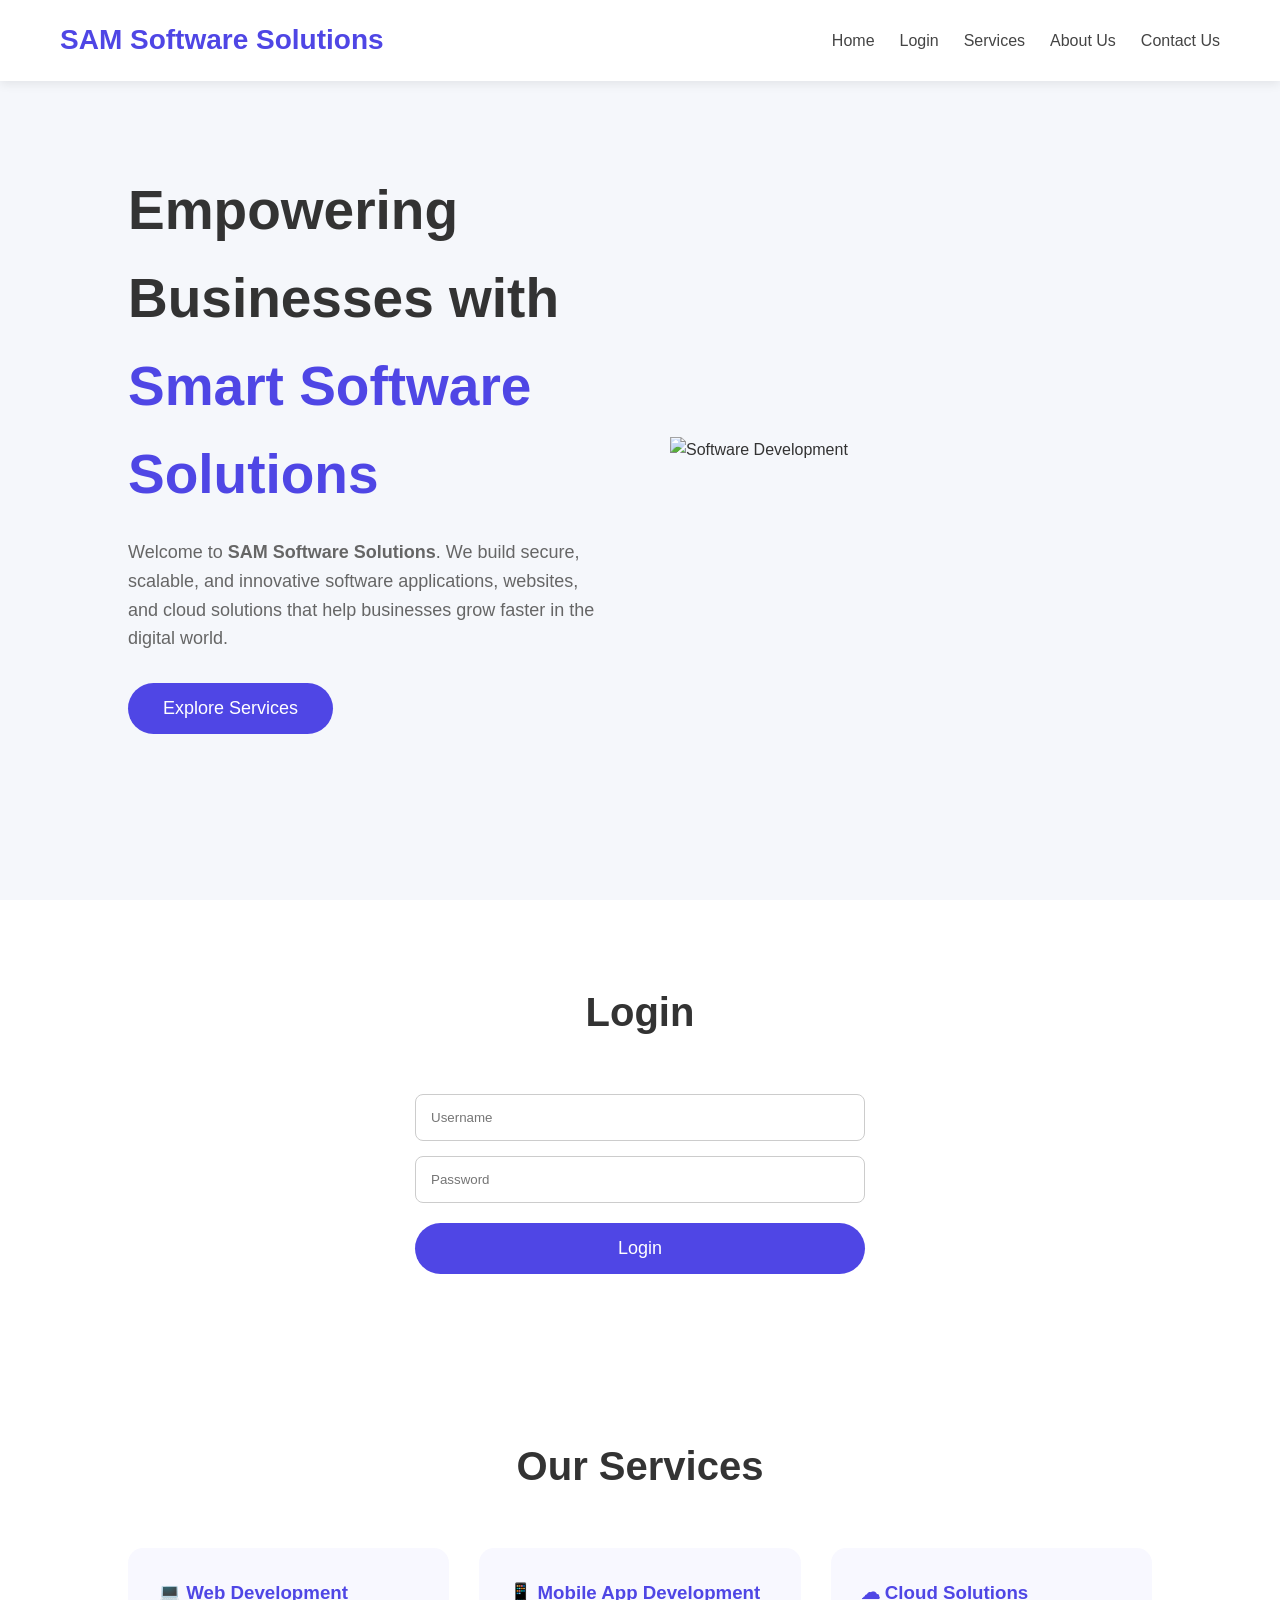
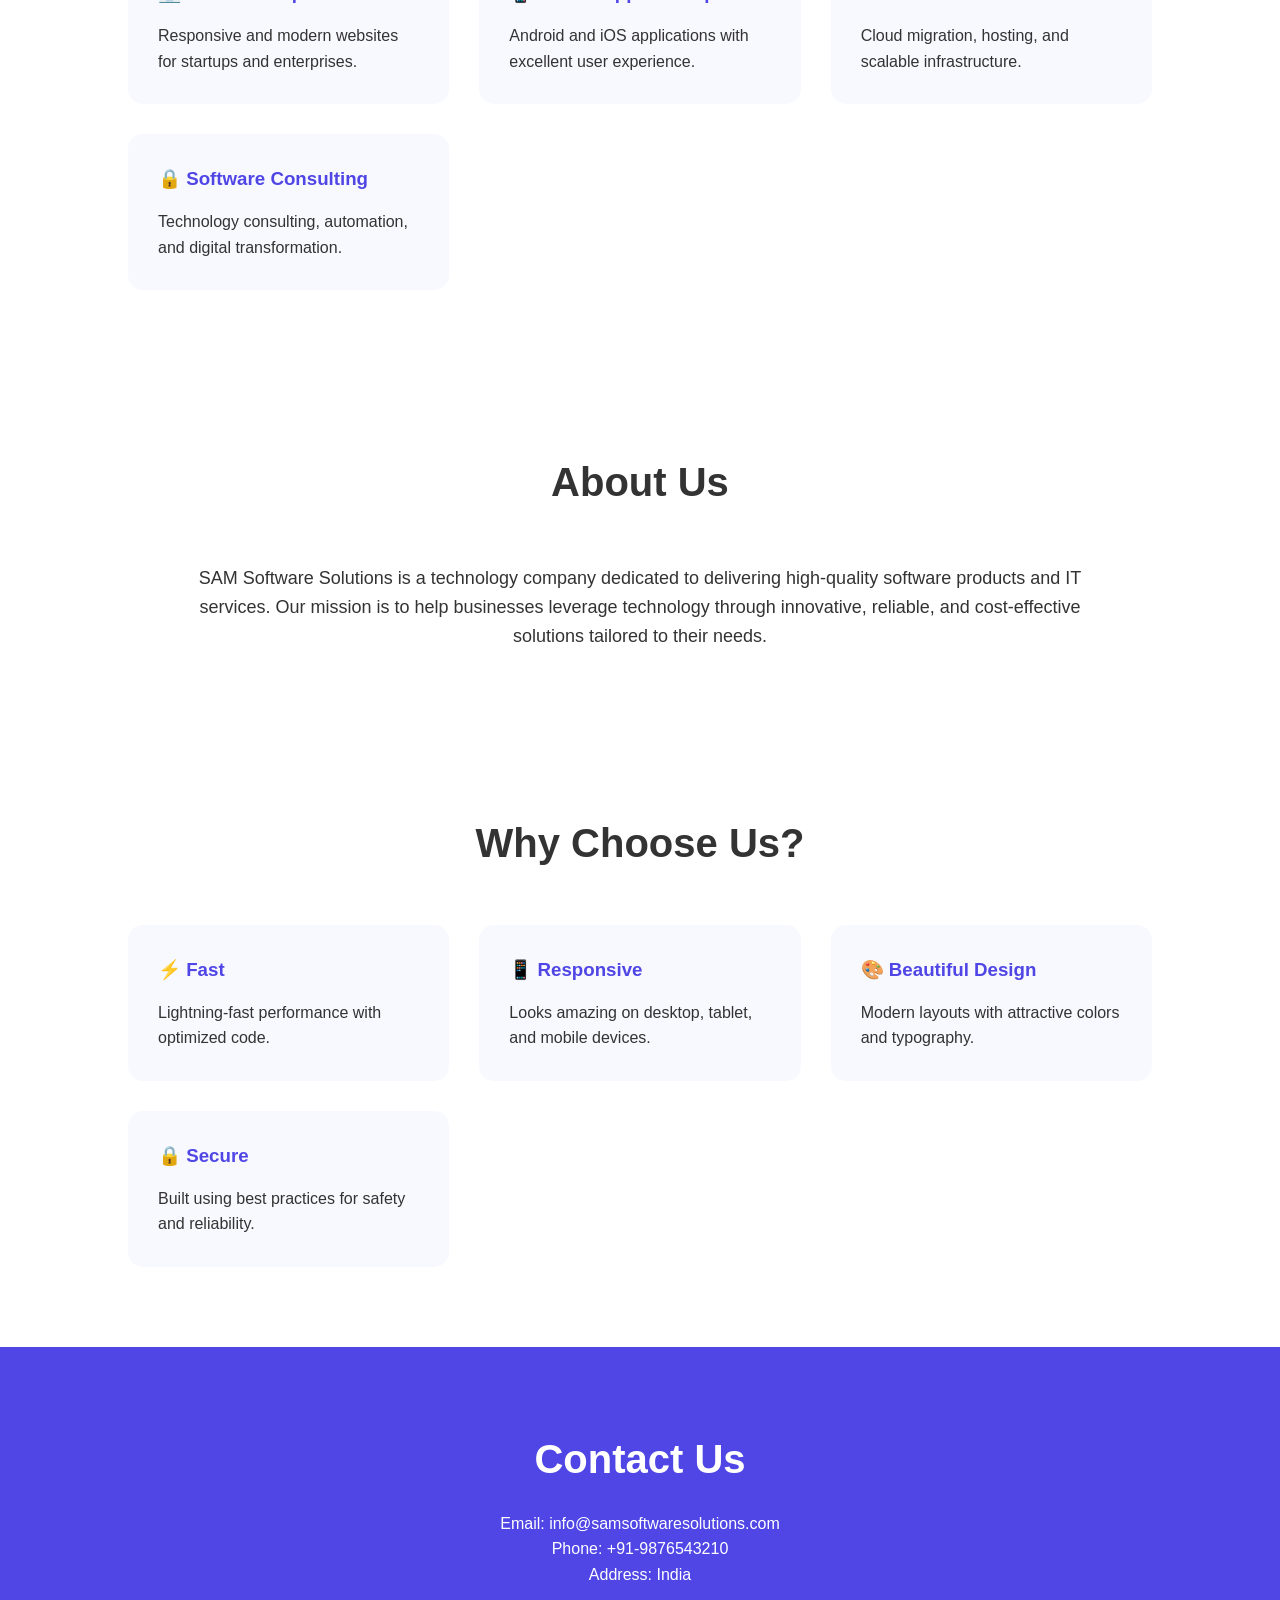
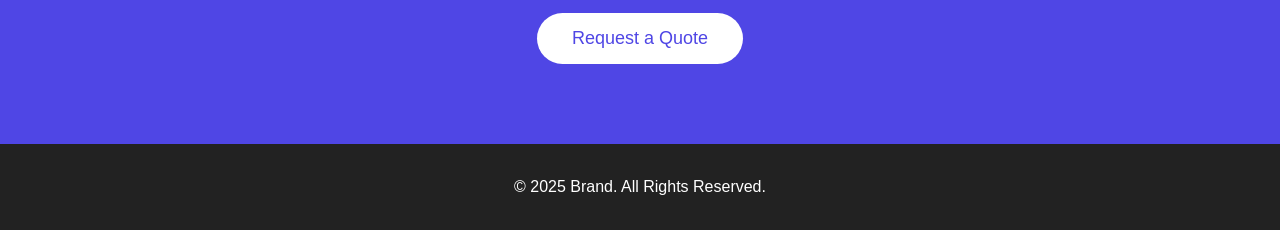
==== Index.html @ cef985ce "Initial commit of the file" ====
﻿<!DOCTYPE html>
<html lang="en">
<head>
    <meta charset="UTF-8">
    <meta name="viewport" content="width=device-width, initial-scale=1.0">
    <title>SAM Software Solutions</title>

    <style>
        * {
            margin: 0;
            padding: 0;
            box-sizing: border-box;
            font-family: Arial, Helvetica, sans-serif;
        }

        body {
            background: #f5f7fb;
            color: #333;
            line-height: 1.6;
        }

        /* Navbar */

        header {
            width: 100%;
            position: fixed;
            top: 0;
            left: 0;
            background: white;
            box-shadow: 0 3px 10px rgba(0,0,0,.08);
            z-index: 1000;
        }

        nav {
            max-width: 1200px;
            margin: auto;
            display: flex;
            justify-content: space-between;
            align-items: center;
            padding: 18px 20px;
        }

        .logo {
            font-size: 28px;
            font-weight: bold;
            color: #4f46e5;
        }

        nav ul {
            display: flex;
            list-style: none;
            gap: 25px;
        }

        nav a {
            text-decoration: none;
            color: #444;
            transition: .3s;
        }

            nav a:hover {
                color: #4f46e5;
            }

        /* Hero */

        .hero {
            min-height: 100vh;
            display: flex;
            justify-content: center;
            align-items: center;
            padding: 100px 10%;
            gap: 60px;
            flex-wrap: wrap;
        }

        .hero-text {
            flex: 1;
        }

            .hero-text h1 {
                font-size: 55px;
                margin-bottom: 20px;
            }

            .hero-text span {
                color: #4f46e5;
            }

            .hero-text p {
                font-size: 18px;
                margin-bottom: 30px;
                color: #666;
            }

        button {
            padding: 15px 35px;
            background: #4f46e5;
            color: white;
            border: none;
            border-radius: 30px;
            font-size: 18px;
            cursor: pointer;
            transition: .3s;
        }

            button:hover {
                background: #372fcf;
                transform: translateY(-3px);
            }

        .hero-image {
            flex: 1;
            display: flex;
            justify-content: center;
        }

            .hero-image img {
                width: 100%;
                max-width: 500px;
                animation: float 3s ease-in-out infinite;
            }

        @keyframes float {
            0% {
                transform: translateY(0);
            }

            50% {
                transform: translateY(-15px);
            }

            100% {
                transform: translateY(0);
            }
        }

        /* Features */

        .features {
            padding: 80px 10%;
            background: white;
        }

            .features h2 {
                text-align: center;
                margin-bottom: 50px;
                font-size: 40px;
            }

        .grid {
            display: grid;
            grid-template-columns: repeat(auto-fit,minmax(250px,1fr));
            gap: 30px;
        }

        .card {
            background: #f8f8ff;
            padding: 30px;
            border-radius: 15px;
            transition: .3s;
        }

            .card:hover {
                transform: translateY(-10px);
                box-shadow: 0 15px 25px rgba(0,0,0,.1);
            }

            .card h3 {
                margin-bottom: 15px;
                color: #4f46e5;
            }

        /* CTA */

        .cta {
            text-align: center;
            padding: 80px 20px;
            background: #4f46e5;
            color: white;
        }

            .cta h2 {
                font-size: 40px;
                margin-bottom: 20px;
            }

            .cta button {
                background: white;
                color: #4f46e5;
            }

                .cta button:hover {
                    background: #f2f2f2;
                }

        /* Footer */

        footer {
            text-align: center;
            padding: 30px;
            background: #222;
            color: white;
        }

        /* Responsive */

        @media(max-width:768px) {

            nav ul {
                display: none;
            }

            .hero-text h1 {
                font-size: 40px;
            }

            .hero {
                text-align: center;
            }
        }

        .fade {
            opacity: 0;
            transform: translateY(40px);
            transition: 1s;
        }

            .fade.show {
                opacity: 1;
                transform: translateY(0);
            }
    </style>


    <script landscape="JavaScript">
window.onload = function () {

    if (localStorage.getItem("loggedIn") === "true") {

        document.getElementById("loginMenu").innerHTML =
            '<a href="#" onclick="logout()">Logout</a>';

    }

}

function logout() {

    localStorage.clear();

    window.location.href = "index.html";

}
    </script>

</head>
<body>

    <header>

        <nav>

            <div class="logo">SAM Software Solutions</div>

            <ul>
                <li><a href="#">Home</a></li>
                <li id="loginMenu"><a href="#login">Login</a></li>
                <li><a href="#services">Services</a></li>
                <li><a href="#about">About Us</a></li>
                <li><a href="#contact">Contact Us</a></li>
            </ul>

        </nav>

    </header>

    <section class="hero fade">

        <div class="hero-text">

            <h1>Empowering Businesses with <span>Smart Software Solutions</span></h1>

            <p>
                Welcome to <strong>SAM Software Solutions</strong>. We build secure,
                scalable, and innovative software applications, websites, and cloud
                solutions that help businesses grow faster in the digital world.
            </p>

            <button onclick="scrollServices()">
                Explore Services
            </button>

        </div>

        <div class="hero-image">

            <img src="https://images.unsplash.com/photo-1518770660439-4636190af475?w=900"
                 alt="Software Development">

        </div>

    </section>

    <section class="features fade" id="login">

        <h2>Login</h2>

        <div style="max-width:450px;margin:auto;">

            <input type="text" id="username" placeholder="Username" style="width:100%;padding:15px;margin-bottom:15px;border:1px solid #ccc;border-radius:8px;" />

            <input type="password" placeholder="Password"
                   style="width:100%;padding:15px;margin-bottom:20px;border:1px solid #ccc;border-radius:8px;">

            <button style="width:100%;" onclick="login()">
                Login
            </button>

        </div>

    </section>

    <section class="features fade" id="services">

        <h2>Our Services</h2>

        <div class="grid">

            <div class="card">
                <h3>💻 Web Development</h3>
                <p>Responsive and modern websites for startups and enterprises.</p>
            </div>

            <div class="card">
                <h3>📱 Mobile App Development</h3>
                <p>Android and iOS applications with excellent user experience.</p>
            </div>

            <div class="card">
                <h3>☁ Cloud Solutions</h3>
                <p>Cloud migration, hosting, and scalable infrastructure.</p>
            </div>

            <div class="card">
                <h3>🔒 Software Consulting</h3>
                <p>Technology consulting, automation, and digital transformation.</p>
            </div>

        </div>

    </section>

    <section class="features fade" id="about">

        <h2>About Us</h2>

        <p style="max-width:900px;margin:auto;text-align:center;font-size:18px;">
            SAM Software Solutions is a technology company dedicated to delivering
            high-quality software products and IT services. Our mission is to help
            businesses leverage technology through innovative, reliable, and
            cost-effective solutions tailored to their needs.
        </p>

    </section>

    <section class="features fade" id="features">

        <h2>Why Choose Us?</h2>

        <div class="grid">

            <div class="card">
                <h3>⚡ Fast</h3>
                <p>Lightning-fast performance with optimized code.</p>
            </div>

            <div class="card">
                <h3>📱 Responsive</h3>
                <p>Looks amazing on desktop, tablet, and mobile devices.</p>
            </div>

            <div class="card">
                <h3>🎨 Beautiful Design</h3>
                <p>Modern layouts with attractive colors and typography.</p>
            </div>

            <div class="card">
                <h3>🔒 Secure</h3>
                <p>Built using best practices for safety and reliability.</p>
            </div>

        </div>

    </section>

    <section class="cta fade" id="contact">

        <h2>Contact Us</h2>

        <p>Email: info@samsoftwaresolutions.com</p>
        <p>Phone: +91-9876543210</p>
        <p>Address: India</p>

        <br>

        <button onclick="joinNow()">
            Request a Quote
        </button>

    </section>

    <footer>

        © 2025 Brand. All Rights Reserved.

    </footer>

    <script>

function scrollServices(){
    document.getElementById("services").scrollIntoView({
        behavior: "smooth"
    });
}

function login() {

    const username = document.getElementById("username").value.trim();
    const password = document.querySelector('input[type="password"]').value;

    if (
        (username === "admin" && password === "nimda") ||
        (username === "samAdmin" && password === "NimdaSAM")
    ) {

        // Store login status
        localStorage.setItem("loggedIn", "true");
        localStorage.setItem("username", username);

        // Redirect
        window.location.href = "EmployeeList.html";
        // If you want the misspelled name, use:
        // window.location.href = "EmployyList.html";
    }
    else {
        alert("Invalid username or password.");
    }
}

function scrollFeatures(){
    document.getElementById("features").scrollIntoView({
        behavior:"smooth"
    });
}

function joinNow(){
    alert("Thanks for joining! 🎉");
}

// Fade animation

const observer = new IntersectionObserver(entries=>{
    entries.forEach(entry=>{
        if(entry.isIntersecting){
            entry.target.classList.add("show");
        }
    });
},{
    threshold:0.2
});

document.querySelectorAll(".fade").forEach(section=>{
    observer.observe(section);
});

    </script>

</body>
</html>
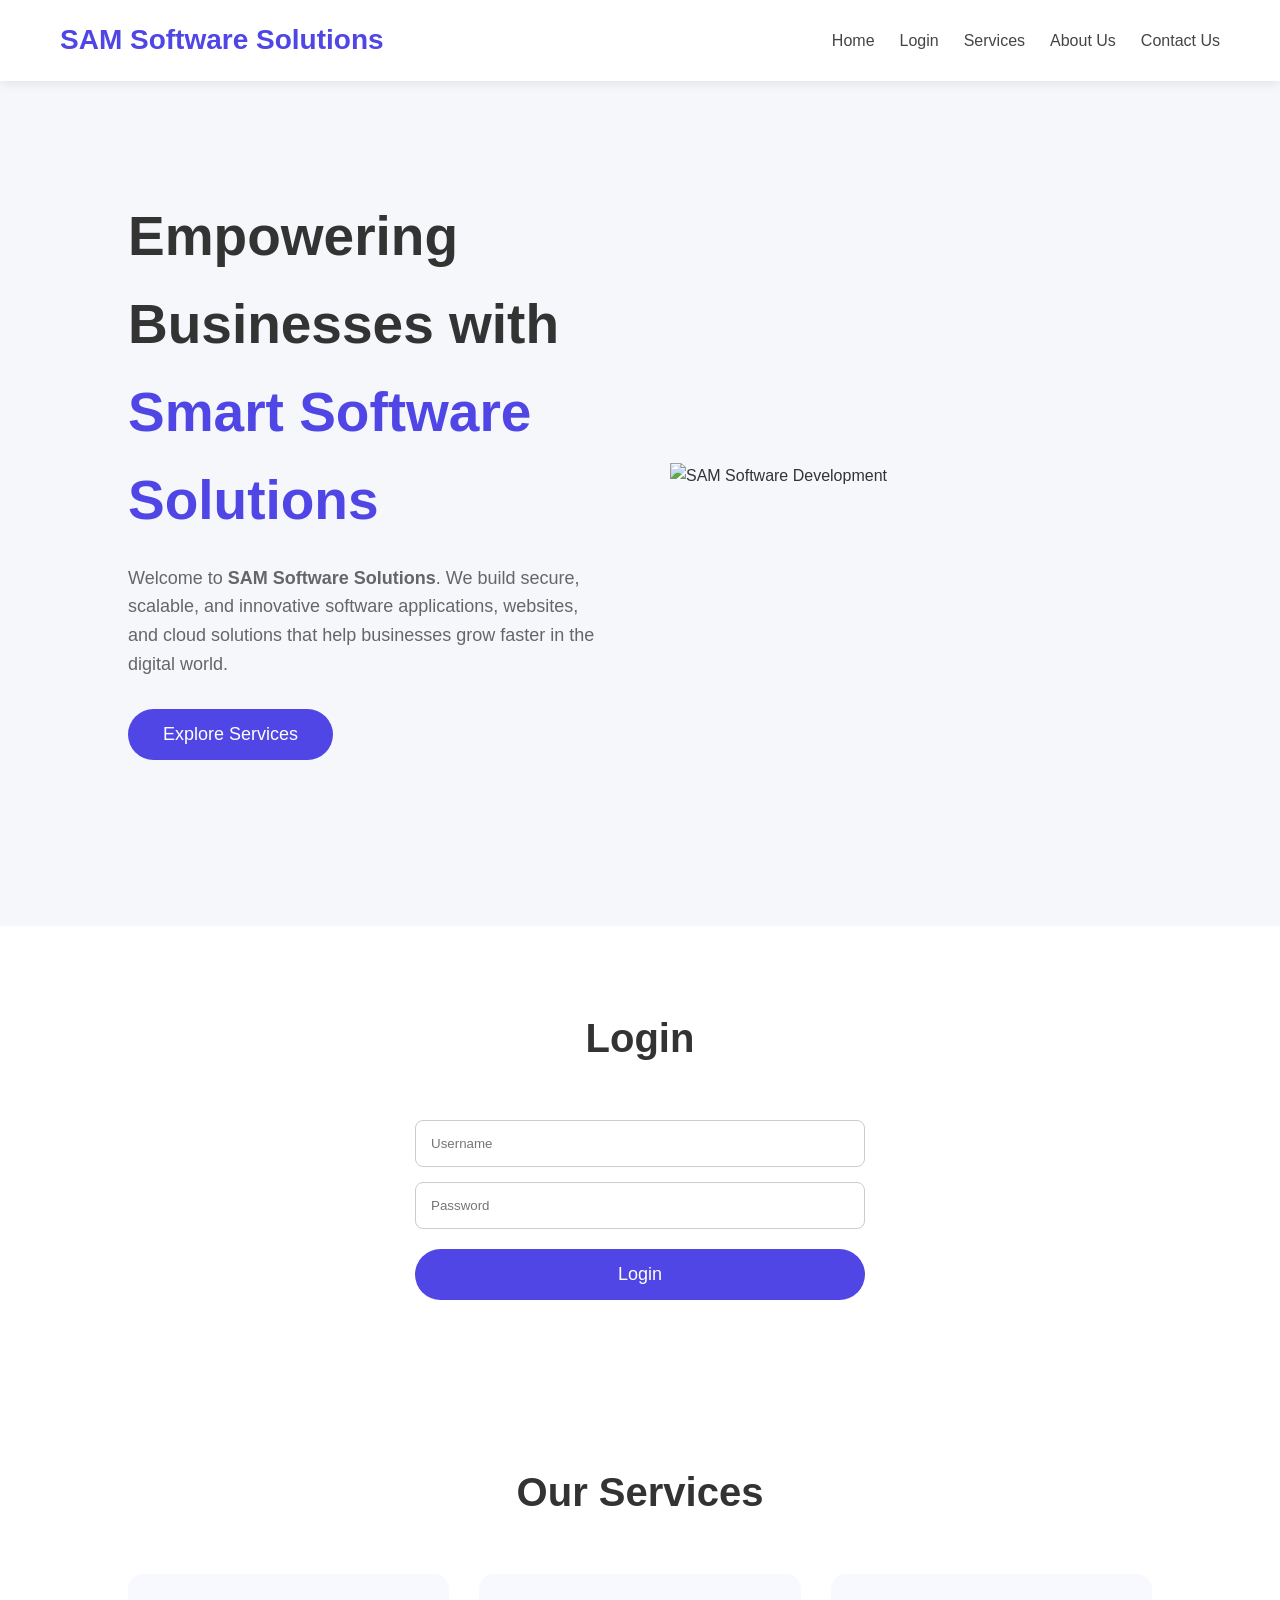
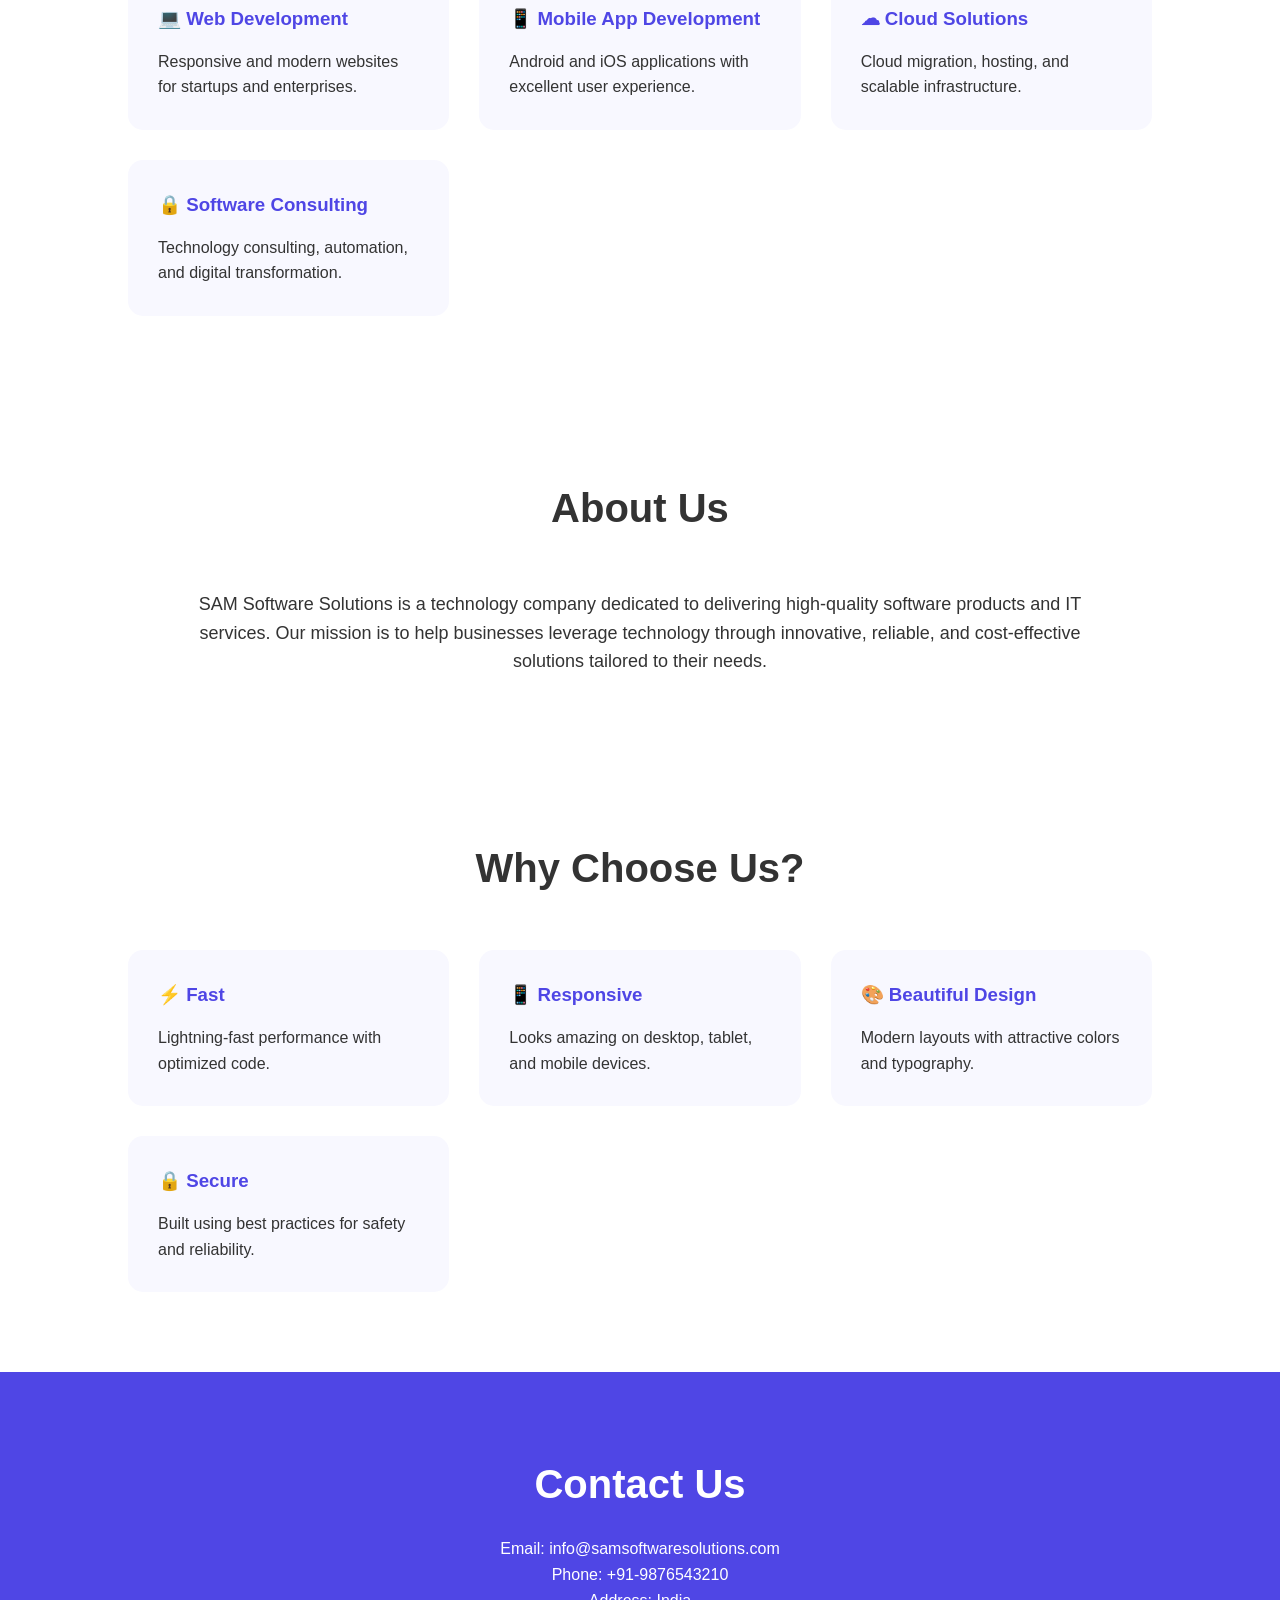
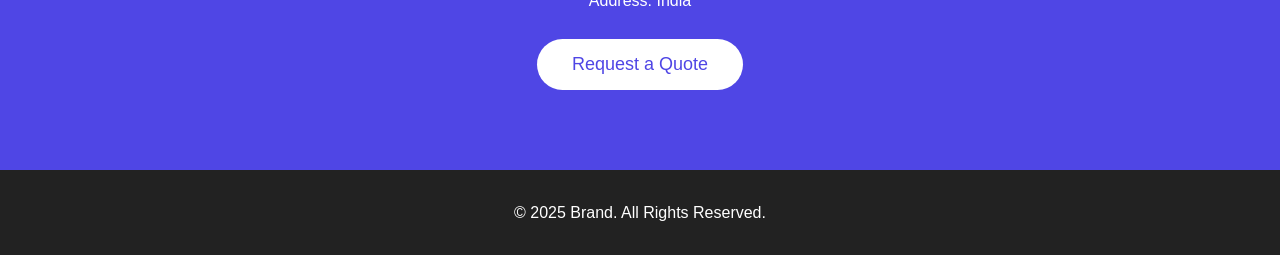
==== commit 91efa717: "Check the HTML validation" ====
--- a/Index.html
+++ b/Index.html
@@ -1,480 +1,157 @@
-﻿<!DOCTYPE html>
-<html lang="en">
-<head>
-    <meta charset="UTF-8">
-    <meta name="viewport" content="width=device-width, initial-scale=1.0">
-    <title>SAM Software Solutions</title>
+﻿    <!DOCTYPE html>
+    <html lang="en">
+    <head>
+        <meta charset="UTF-8">
+        <meta name="viewport" content="width=device-width, initial-scale=1.0">
+        <title>SAM Software Solutions</title>
+        <link rel="stylesheet" href="css/index.css">
+        <script src="js/index.js"></script>
+    </head>
+    <body>
+        <br>
+        <header>
+            <nav>
+                <div class="logo">SAM Software Solutions</div>
+                <ul>
+                    <li><a href="#">Home</a></li>
+                    <li id="loginMenu"><a href="#login">Login</a></li>
+                    <li><a href="#services">Services</a></li>
+                    <li><a href="#about">About Us</a></li>
+                    <li><a href="#contact">Contact Us</a></li>
+                </ul>
+            </nav>
+        </header>
+        <section class="hero fade">
+            <div class="hero-text">
+                <h1>Empowering Businesses with <span>Smart Software Solutions</span></h1>
+                <p>
+                    Welcome to <strong>SAM Software Solutions</strong>. We build secure,
+                    scalable, and innovative software applications, websites, and cloud
+                    solutions that help businesses grow faster in the digital world.
+                </p>
+                <button onclick="scrollServices()">
+                    Explore Services
+                </button>
+            </div>
 
-    <style>
-        * {
-            margin: 0;
-            padding: 0;
-            box-sizing: border-box;
-            font-family: Arial, Helvetica, sans-serif;
-        }
+            <div class="hero-image">
 
-        body {
-            background: #f5f7fb;
-            color: #333;
-            line-height: 1.6;
-        }
+                <img src="https://images.unsplash.com/photo-1518770660439-4636190af475?w=900"
+                    alt="SAM Software Development">
+            </div>
+        </section>
+        <section class="features fade" id="login">
+            <h2>Login</h2>
 
-        /* Navbar */
+            <div style="max-width:450px;margin:auto;">
 
-        header {
-            width: 100%;
-            position: fixed;
-            top: 0;
-            left: 0;
-            background: white;
-            box-shadow: 0 3px 10px rgba(0,0,0,.08);
-            z-index: 1000;
-        }
+                <input type="text" id="username" placeholder="Username" style="width:100%;padding:15px;margin-bottom:15px;border:1px solid #ccc;border-radius:8px;" />
 
-        nav {
-            max-width: 1200px;
-            margin: auto;
-            display: flex;
-            justify-content: space-between;
-            align-items: center;
-            padding: 18px 20px;
-        }
+                <input type="password" placeholder="Password"
+                    style="width:100%;padding:15px;margin-bottom:20px;border:1px solid #ccc;border-radius:8px;">
 
-        .logo {
-            font-size: 28px;
-            font-weight: bold;
-            color: #4f46e5;
-        }
+                <button style="width:100%;" onclick="login()">
+                    Login
+                </button>
 
-        nav ul {
-            display: flex;
-            list-style: none;
-            gap: 25px;
-        }
+            </div>
 
-        nav a {
-            text-decoration: none;
-            color: #444;
-            transition: .3s;
-        }
+        </section>
 
-            nav a:hover {
-                color: #4f46e5;
-            }
+        <section class="features fade" id="services">
 
-        /* Hero */
+            <h2>Our Services</h2>
 
-        .hero {
-            min-height: 100vh;
-            display: flex;
-            justify-content: center;
-            align-items: center;
-            padding: 100px 10%;
-            gap: 60px;
-            flex-wrap: wrap;
-        }
+            <div class="grid">
 
-        .hero-text {
-            flex: 1;
-        }
+                <div class="card">
+                    <h3>💻 Web Development</h3>
+                    <p>Responsive and modern websites for startups and enterprises.</p>
+                </div>
 
-            .hero-text h1 {
-                font-size: 55px;
-                margin-bottom: 20px;
-            }
+                <div class="card">
+                    <h3>📱 Mobile App Development</h3>
+                    <p>Android and iOS applications with excellent user experience.</p>
+                </div>
 
-            .hero-text span {
-                color: #4f46e5;
-            }
+                <div class="card">
+                    <h3>☁ Cloud Solutions</h3>
+                    <p>Cloud migration, hosting, and scalable infrastructure.</p>
+                </div>
 
-            .hero-text p {
-                font-size: 18px;
-                margin-bottom: 30px;
-                color: #666;
-            }
+                <div class="card">
+                    <h3>🔒 Software Consulting</h3>
+                    <p>Technology consulting, automation, and digital transformation.</p>
+                </div>
 
-        button {
-            padding: 15px 35px;
-            background: #4f46e5;
-            color: white;
-            border: none;
-            border-radius: 30px;
-            font-size: 18px;
-            cursor: pointer;
-            transition: .3s;
-        }
+            </div>
 
-            button:hover {
-                background: #372fcf;
-                transform: translateY(-3px);
-            }
+        </section>
 
-        .hero-image {
-            flex: 1;
-            display: flex;
-            justify-content: center;
-        }
+        <section class="features fade" id="about">
 
-            .hero-image img {
-                width: 100%;
-                max-width: 500px;
-                animation: float 3s ease-in-out infinite;
-            }
+            <h2>About Us</h2>
 
-        @keyframes float {
-            0% {
-                transform: translateY(0);
-            }
-
-            50% {
-                transform: translateY(-15px);
-            }
-
-            100% {
-                transform: translateY(0);
-            }
-        }
-
-        /* Features */
-
-        .features {
-            padding: 80px 10%;
-            background: white;
-        }
-
-            .features h2 {
-                text-align: center;
-                margin-bottom: 50px;
-                font-size: 40px;
-            }
-
-        .grid {
-            display: grid;
-            grid-template-columns: repeat(auto-fit,minmax(250px,1fr));
-            gap: 30px;
-        }
-
-        .card {
-            background: #f8f8ff;
-            padding: 30px;
-            border-radius: 15px;
-            transition: .3s;
-        }
-
-            .card:hover {
-                transform: translateY(-10px);
-                box-shadow: 0 15px 25px rgba(0,0,0,.1);
-            }
-
-            .card h3 {
-                margin-bottom: 15px;
-                color: #4f46e5;
-            }
-
-        /* CTA */
-
-        .cta {
-            text-align: center;
-            padding: 80px 20px;
-            background: #4f46e5;
-            color: white;
-        }
-
-            .cta h2 {
-                font-size: 40px;
-                margin-bottom: 20px;
-            }
-
-            .cta button {
-                background: white;
-                color: #4f46e5;
-            }
-
-                .cta button:hover {
-                    background: #f2f2f2;
-                }
-
-        /* Footer */
-
-        footer {
-            text-align: center;
-            padding: 30px;
-            background: #222;
-            color: white;
-        }
-
-        /* Responsive */
-
-        @media(max-width:768px) {
-
-            nav ul {
-                display: none;
-            }
-
-            .hero-text h1 {
-                font-size: 40px;
-            }
-
-            .hero {
-                text-align: center;
-            }
-        }
-
-        .fade {
-            opacity: 0;
-            transform: translateY(40px);
-            transition: 1s;
-        }
-
-            .fade.show {
-                opacity: 1;
-                transform: translateY(0);
-            }
-    </style>
-
-
-    <script landscape="JavaScript">
-window.onload = function () {
-
-    if (localStorage.getItem("loggedIn") === "true") {
-
-        document.getElementById("loginMenu").innerHTML =
-            '<a href="#" onclick="logout()">Logout</a>';
-
-    }
-
-}
-
-function logout() {
-
-    localStorage.clear();
-
-    window.location.href = "index.html";
-
-}
-    </script>
-
-</head>
-<body>
-
-    <header>
-
-        <nav>
-
-            <div class="logo">SAM Software Solutions</div>
-
-            <ul>
-                <li><a href="#">Home</a></li>
-                <li id="loginMenu"><a href="#login">Login</a></li>
-                <li><a href="#services">Services</a></li>
-                <li><a href="#about">About Us</a></li>
-                <li><a href="#contact">Contact Us</a></li>
-            </ul>
-
-        </nav>
-
-    </header>
-
-    <section class="hero fade">
-
-        <div class="hero-text">
-
-            <h1>Empowering Businesses with <span>Smart Software Solutions</span></h1>
-
-            <p>
-                Welcome to <strong>SAM Software Solutions</strong>. We build secure,
-                scalable, and innovative software applications, websites, and cloud
-                solutions that help businesses grow faster in the digital world.
+            <p style="max-width:900px;margin:auto;text-align:center;font-size:18px;">
+                SAM Software Solutions is a technology company dedicated to delivering
+                high-quality software products and IT services. Our mission is to help
+                businesses leverage technology through innovative, reliable, and
+                cost-effective solutions tailored to their needs.
             </p>
 
-            <button onclick="scrollServices()">
-                Explore Services
+        </section>
+
+        <section class="features fade" id="features">
+
+            <h2>Why Choose Us?</h2>
+
+            <div class="grid">
+
+                <div class="card">
+                    <h3>⚡ Fast</h3>
+                    <p>Lightning-fast performance with optimized code.</p>
+                </div>
+
+                <div class="card">
+                    <h3>📱 Responsive</h3>
+                    <p>Looks amazing on desktop, tablet, and mobile devices.</p>
+                </div>
+
+                <div class="card">
+                    <h3>🎨 Beautiful Design</h3>
+                    <p>Modern layouts with attractive colors and typography.</p>
+                </div>
+
+                <div class="card">
+                    <h3>🔒 Secure</h3>
+                    <p>Built using best practices for safety and reliability.</p>
+                </div>
+
+            </div>
+
+        </section>
+
+        <section class="cta fade" id="contact">
+
+            <h2>Contact Us</h2>
+
+            <p>Email: info@samsoftwaresolutions.com</p>
+            <p>Phone: +91-9876543210</p>
+            <p>Address: India</p>
+
+            <br>
+
+            <button onclick="joinNow()">
+                Request a Quote
             </button>
 
-        </div>
+        </section>
 
-        <div class="hero-image">
+        <footer>
 
-            <img src="https://images.unsplash.com/photo-1518770660439-4636190af475?w=900"
-                 alt="Software Development">
+            © 2025 Brand. All Rights Reserved.
 
-        </div>
-
-    </section>
-
-    <section class="features fade" id="login">
-
-        <h2>Login</h2>
-
-        <div style="max-width:450px;margin:auto;">
-
-            <input type="text" id="username" placeholder="Username" style="width:100%;padding:15px;margin-bottom:15px;border:1px solid #ccc;border-radius:8px;" />
-
-            <input type="password" placeholder="Password"
-                   style="width:100%;padding:15px;margin-bottom:20px;border:1px solid #ccc;border-radius:8px;">
-
-            <button style="width:100%;" onclick="login()">
-                Login
-            </button>
-
-        </div>
-
-    </section>
-
-    <section class="features fade" id="services">
-
-        <h2>Our Services</h2>
-
-        <div class="grid">
-
-            <div class="card">
-                <h3>💻 Web Development</h3>
-                <p>Responsive and modern websites for startups and enterprises.</p>
-            </div>
-
-            <div class="card">
-                <h3>📱 Mobile App Development</h3>
-                <p>Android and iOS applications with excellent user experience.</p>
-            </div>
-
-            <div class="card">
-                <h3>☁ Cloud Solutions</h3>
-                <p>Cloud migration, hosting, and scalable infrastructure.</p>
-            </div>
-
-            <div class="card">
-                <h3>🔒 Software Consulting</h3>
-                <p>Technology consulting, automation, and digital transformation.</p>
-            </div>
-
-        </div>
-
-    </section>
-
-    <section class="features fade" id="about">
-
-        <h2>About Us</h2>
-
-        <p style="max-width:900px;margin:auto;text-align:center;font-size:18px;">
-            SAM Software Solutions is a technology company dedicated to delivering
-            high-quality software products and IT services. Our mission is to help
-            businesses leverage technology through innovative, reliable, and
-            cost-effective solutions tailored to their needs.
-        </p>
-
-    </section>
-
-    <section class="features fade" id="features">
-
-        <h2>Why Choose Us?</h2>
-
-        <div class="grid">
-
-            <div class="card">
-                <h3>⚡ Fast</h3>
-                <p>Lightning-fast performance with optimized code.</p>
-            </div>
-
-            <div class="card">
-                <h3>📱 Responsive</h3>
-                <p>Looks amazing on desktop, tablet, and mobile devices.</p>
-            </div>
-
-            <div class="card">
-                <h3>🎨 Beautiful Design</h3>
-                <p>Modern layouts with attractive colors and typography.</p>
-            </div>
-
-            <div class="card">
-                <h3>🔒 Secure</h3>
-                <p>Built using best practices for safety and reliability.</p>
-            </div>
-
-        </div>
-
-    </section>
-
-    <section class="cta fade" id="contact">
-
-        <h2>Contact Us</h2>
-
-        <p>Email: info@samsoftwaresolutions.com</p>
-        <p>Phone: +91-9876543210</p>
-        <p>Address: India</p>
-
-        <br>
-
-        <button onclick="joinNow()">
-            Request a Quote
-        </button>
-
-    </section>
-
-    <footer>
-
-        © 2025 Brand. All Rights Reserved.
-
-    </footer>
-
-    <script>
-
-function scrollServices(){
-    document.getElementById("services").scrollIntoView({
-        behavior: "smooth"
-    });
-}
-
-function login() {
-
-    const username = document.getElementById("username").value.trim();
-    const password = document.querySelector('input[type="password"]').value;
-
-    if (
-        (username === "admin" && password === "nimda") ||
-        (username === "samAdmin" && password === "NimdaSAM")
-    ) {
-
-        // Store login status
-        localStorage.setItem("loggedIn", "true");
-        localStorage.setItem("username", username);
-
-        // Redirect
-        window.location.href = "EmployeeList.html";
-        // If you want the misspelled name, use:
-        // window.location.href = "EmployyList.html";
-    }
-    else {
-        alert("Invalid username or password.");
-    }
-}
-
-function scrollFeatures(){
-    document.getElementById("features").scrollIntoView({
-        behavior:"smooth"
-    });
-}
-
-function joinNow(){
-    alert("Thanks for joining! 🎉");
-}
-
-// Fade animation
-
-const observer = new IntersectionObserver(entries=>{
-    entries.forEach(entry=>{
-        if(entry.isIntersecting){
-            entry.target.classList.add("show");
-        }
-    });
-},{
-    threshold:0.2
-});
-
-document.querySelectorAll(".fade").forEach(section=>{
-    observer.observe(section);
-});
-
-    </script>
-
-</body>
-</html>+        </footer>
+        <script src="js/index.js"></script>
+    </body>
+    </html>
--- a/css/index.css
+++ b/css/index.css
@@ -0,0 +1,224 @@
+            * {
+                margin: 0;
+                padding: 0;
+                box-sizing: border-box;
+                font-family: Arial, Helvetica, sans-serif;
+            }
+
+            body {
+                background: #f5f7fb;
+                color: #333;
+                line-height: 1.6;
+            }
+
+            /* Navbar */
+
+            header {
+                width: 100%;
+                position: fixed;
+                top: 0;
+                left: 0;
+                background: white;
+                box-shadow: 0 3px 10px rgba(0,0,0,.08);
+                z-index: 1000;
+            }
+
+            nav {
+                max-width: 1200px;
+                margin: auto;
+                display: flex;
+                justify-content: space-between;
+                align-items: center;
+                padding: 18px 20px;
+            }
+
+            .logo {
+                font-size: 28px;
+                font-weight: bold;
+                color: #4f46e5;
+            }
+
+            nav ul {
+                display: flex;
+                list-style: none;
+                gap: 25px;
+            }
+
+            nav a {
+                text-decoration: none;
+                color: #444;
+                transition: .3s;
+            }
+
+                nav a:hover {
+                    color: #4f46e5;
+                }
+
+            /* Hero */
+
+            .hero {
+                min-height: 100vh;
+                display: flex;
+                justify-content: center;
+                align-items: center;
+                padding: 100px 10%;
+                gap: 60px;
+                flex-wrap: wrap;
+            }
+
+            .hero-text {
+                flex: 1;
+            }
+
+                .hero-text h1 {
+                    font-size: 55px;
+                    margin-bottom: 20px;
+                }
+
+                .hero-text span {
+                    color: #4f46e5;
+                }
+
+                .hero-text p {
+                    font-size: 18px;
+                    margin-bottom: 30px;
+                    color: #666;
+                }
+
+            button {
+                padding: 15px 35px;
+                background: #4f46e5;
+                color: white;
+                border: none;
+                border-radius: 30px;
+                font-size: 18px;
+                cursor: pointer;
+                transition: .3s;
+            }
+
+                button:hover {
+                    background: #372fcf;
+                    transform: translateY(-3px);
+                }
+
+            .hero-image {
+                flex: 1;
+                display: flex;
+                justify-content: center;
+            }
+
+                .hero-image img {
+                    width: 100%;
+                    max-width: 500px;
+                    animation: float 3s ease-in-out infinite;
+                }
+
+            @keyframes float {
+                0% {
+                    transform: translateY(0);
+                }
+
+                50% {
+                    transform: translateY(-15px);
+                }
+
+                100% {
+                    transform: translateY(0);
+                }
+            }
+
+            /* Features */
+
+            .features {
+                padding: 80px 10%;
+                background: white;
+            }
+
+                .features h2 {
+                    text-align: center;
+                    margin-bottom: 50px;
+                    font-size: 40px;
+                }
+
+            .grid {
+                display: grid;
+                grid-template-columns: repeat(auto-fit,minmax(250px,1fr));
+                gap: 30px;
+            }
+
+            .card {
+                background: #f8f8ff;
+                padding: 30px;
+                border-radius: 15px;
+                transition: .3s;
+            }
+
+                .card:hover {
+                    transform: translateY(-10px);
+                    box-shadow: 0 15px 25px rgba(0,0,0,.1);
+                }
+
+                .card h3 {
+                    margin-bottom: 15px;
+                    color: #4f46e5;
+                }
+
+            /* CTA */
+
+            .cta {
+                text-align: center;
+                padding: 80px 20px;
+                background: #4f46e5;
+                color: white;
+            }
+
+                .cta h2 {
+                    font-size: 40px;
+                    margin-bottom: 20px;
+                }
+
+                .cta button {
+                    background: white;
+                    color: #4f46e5;
+                }
+
+                    .cta button:hover {
+                        background: #f2f2f2;
+                    }
+
+            /* Footer */
+
+            footer {
+                text-align: center;
+                padding: 30px;
+                background: #222;
+                color: white;
+            }
+
+            /* Responsive */
+
+            @media(max-width:768px) {
+
+                nav ul {
+                    display: none;
+                }
+
+                .hero-text h1 {
+                    font-size: 40px;
+                }
+
+                .hero {
+                    text-align: center;
+                }
+            }
+
+            .fade {
+                opacity: 0;
+                transform: translateY(40px);
+                transition: 1s;
+            }
+
+                .fade.show {
+                    opacity: 1;
+                    transform: translateY(0);
+                }
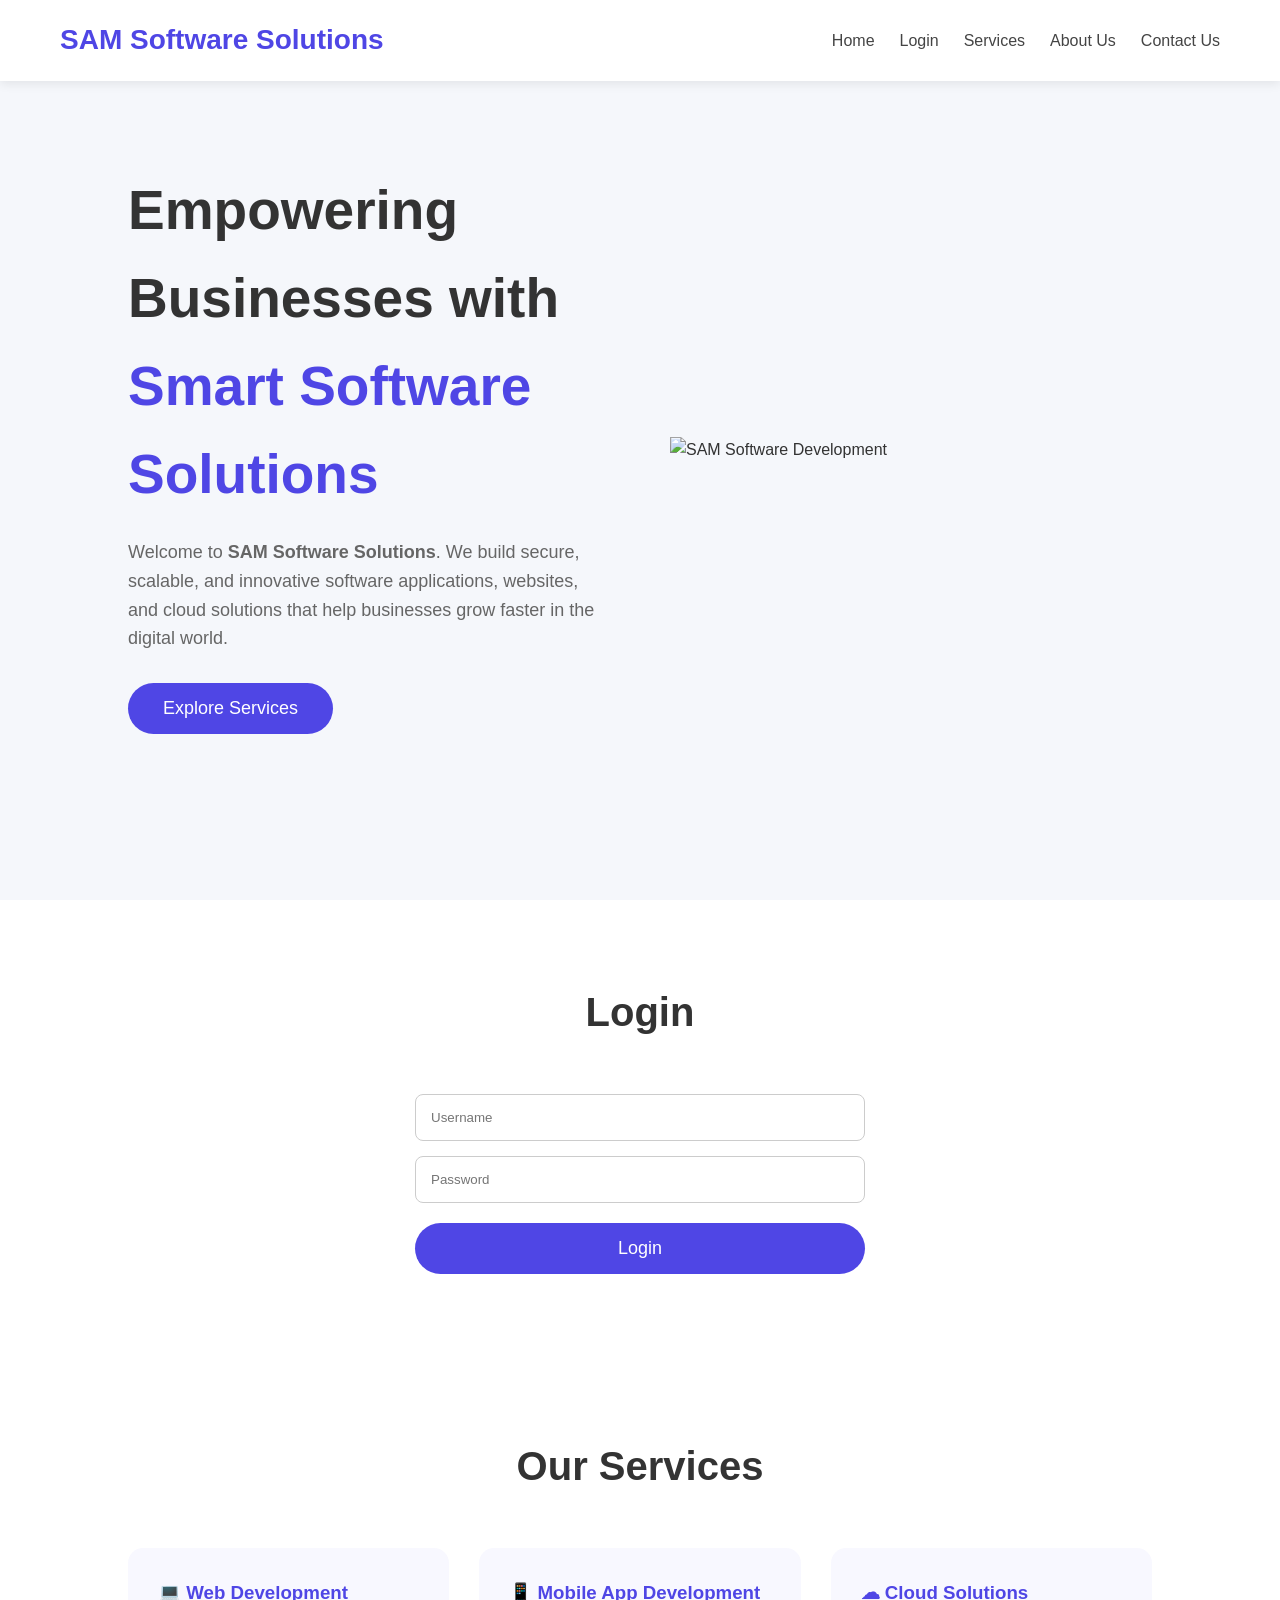
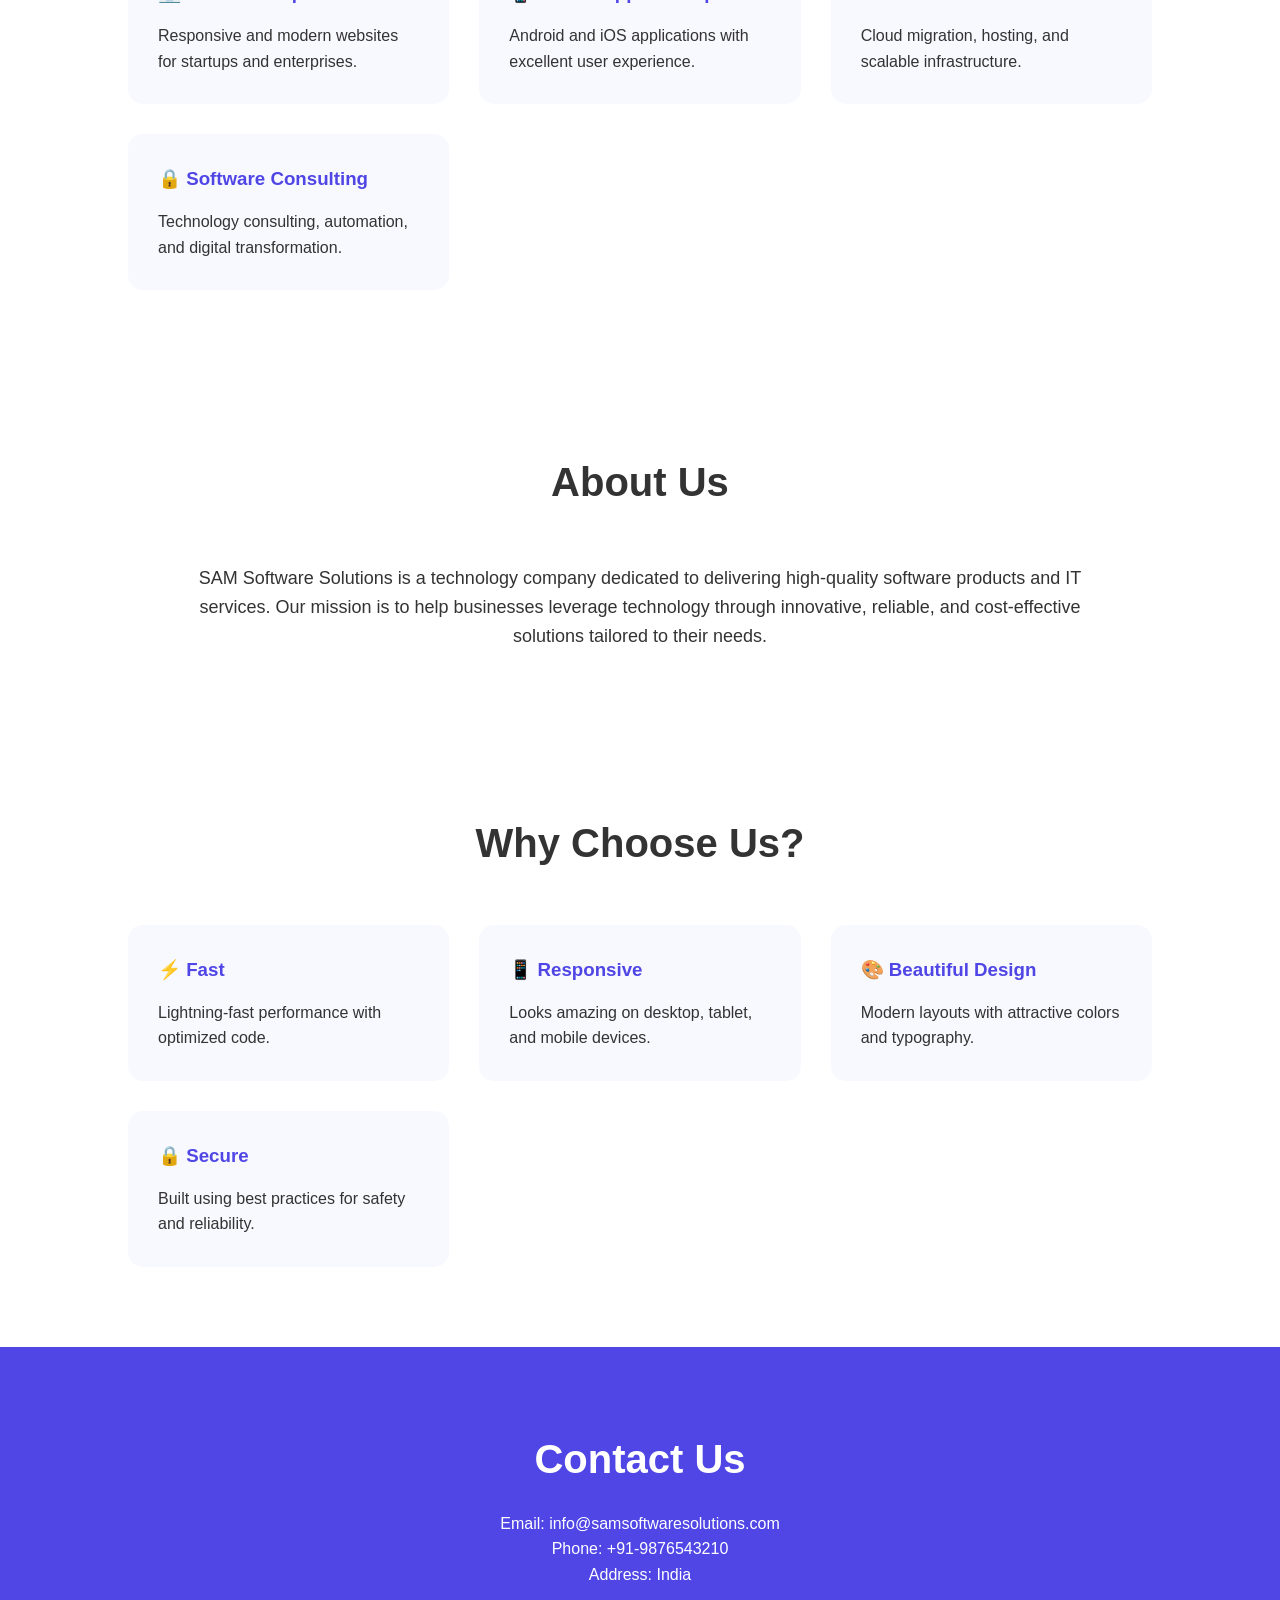
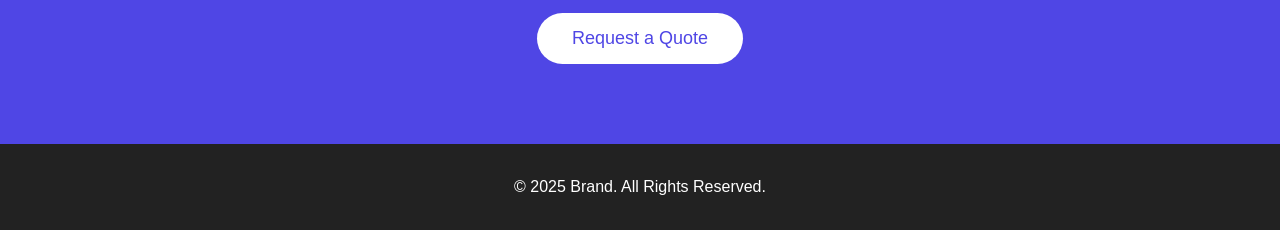
==== commit 295c8018: "Modified Index.html file for the space adjustment" ====
--- a/Index.html
+++ b/Index.html
@@ -8,7 +8,6 @@
         <script src="js/index.js"></script>
     </head>
     <body>
-        <br>
         <header>
             <nav>
                 <div class="logo">SAM Software Solutions</div>
@@ -68,7 +67,6 @@
                     <h3>💻 Web Development</h3>
                     <p>Responsive and modern websites for startups and enterprises.</p>
                 </div>
-
                 <div class="card">
                     <h3>📱 Mobile App Development</h3>
                     <p>Android and iOS applications with excellent user experience.</p>
